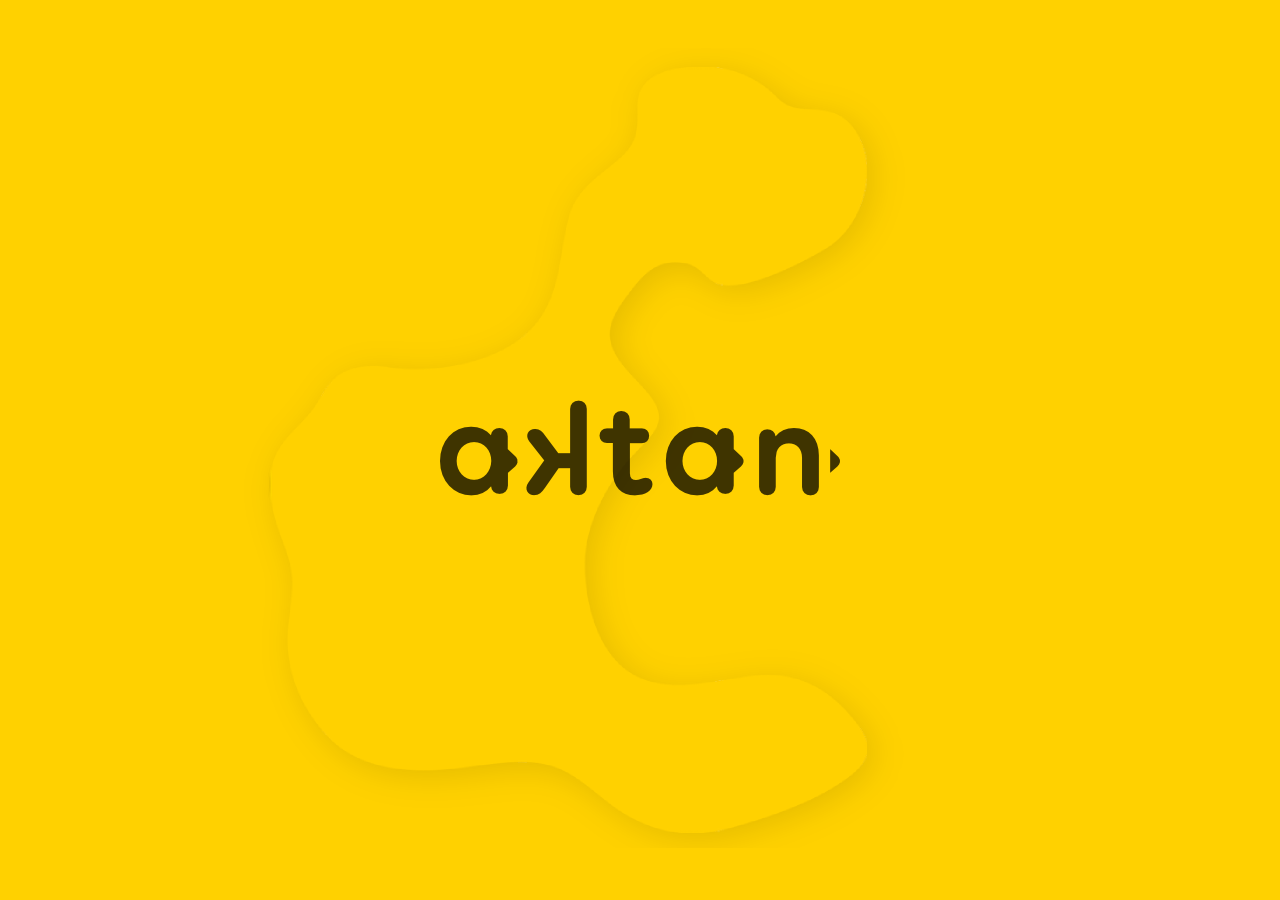
==== index.html @ c2db1965 "feat(jobs): wip small visual tweaks" ====
<!doctype html>
<html class="no-js">
<head>
  <meta charset="utf-8">
  <title>Aktan</title>
  <meta name="description" content="">
  <meta name="viewport" content="width=device-width">
  <link rel="shortcut icon" href="/favicon.png">
  <link rel="stylesheet" href="styles/main.css">
</head>
<body>

<div class="logo-container">
  <a href="http://aktan.fr/"><img src="logo_github.png" alt="logo"/></a>
</div>

</body>
</html>
---- styles/main.css ----
html,
body {
  height: 100%;
  margin: 0;
}

body {
  background: #ffd100;
}

.logo-container {
  position: relative;
  width: 100%;
  height: 100%;
}

.logo-container > * {
  position: absolute;
  max-width: 100vw;
  max-height: 100vh;
  top: 50%;
  left: 50%;
  transform: translate(-50%, -50%);
}
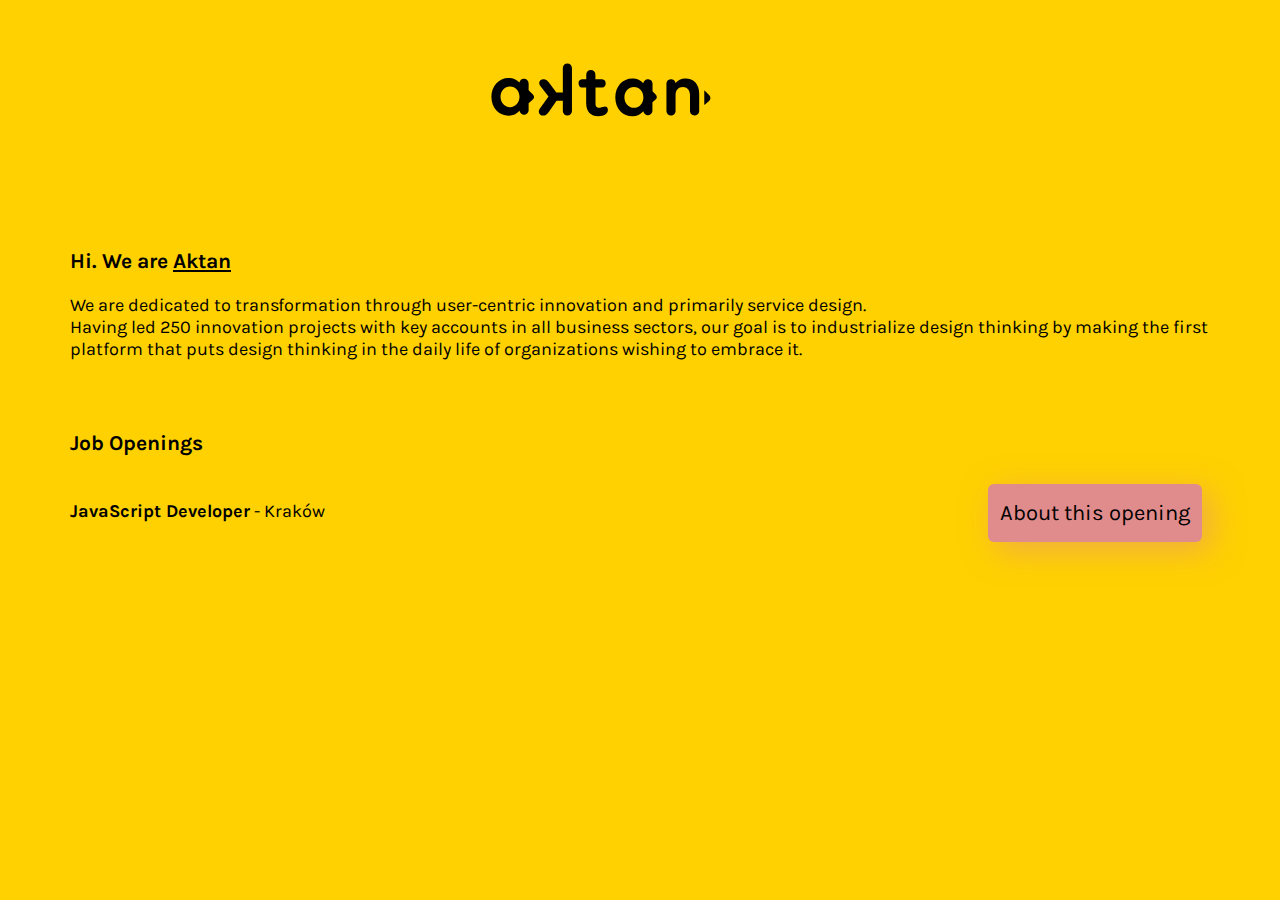
==== commit fd6823dc: "feat(jobs): wip update index.html" ====
--- a/index.html
+++ b/index.html
@@ -3,16 +3,35 @@
 <head>
   <meta charset="utf-8">
   <title>Aktan</title>
-  <meta name="description" content="">
-  <meta name="viewport" content="width=device-width">
+  <meta name="description" content="Having led 250 innovation projects with key accounts in all business sectors, our goal is to industrialize design thinking by making the first platform that puts design thinking in the daily life of organizations wishing to embrace it.">
+  <meta name="viewport" content="width=device-width, initial-scale=1, shrink-to-fit=no">
   <link rel="shortcut icon" href="/favicon.png">
+  <link rel="stylesheet" href="styles/common.css">
   <link rel="stylesheet" href="styles/main.css">
 </head>
 <body>
 
-<div class="logo-container">
-  <a href="http://aktan.fr/"><img src="logo_github.png" alt="logo"/></a>
-</div>
+<section class="logo-container">
+  <img src="/images/aktan-logo.svg" alt="logo"/>
+</section>
+
+<section>
+  <h3>Hi. We are <a href="https://aktan.fr/en/" target="_blank">Aktan</a></h3>
+  <p>
+    We are dedicated to transformation through user-centric innovation and primarily service design.<br>
+    Having led 250 innovation projects with key accounts in all business sectors, our goal is to industrialize
+    design thinking by making the first platform that puts design thinking in the daily life of organizations
+    wishing to embrace it.
+  </p>
+</section>
+
+<section>
+  <h3>Job Openings</h3>
+  <div class="job-opening two-columns">
+    <h4><strong>JavaScript Developer</strong><span> - Krak&oacute;w</span></h4>
+    <a href="/javascript-developer.html" class="hero-button">About this opening</a>
+  </div>
+</section>
 
 </body>
 </html>
--- a/styles/common.css
+++ b/styles/common.css
@@ -0,0 +1,58 @@
+@import url('https://fonts.googleapis.com/css?family=Karla');
+
+body {
+  margin: 0;
+  font-family: 'Karla', sans-serif;
+  font-size: 18px;
+}
+
+/* Layout */
+
+section {
+  padding: 16px 32px;
+  margin-right: auto;
+  margin-left: auto;
+}
+
+@media (min-width: 576px) {
+  section {
+    max-width: 540px;
+  }
+
+  .two-columns,
+  .three-columns {
+    grid-template-columns: 1fr;
+  }
+}
+
+@media (min-width: 768px) {
+  section {
+    max-width: 720px;
+  }
+
+  .two-columns {
+    grid-template-columns: 1fr 1fr;
+  }
+
+  .three-columns {
+    grid-template-columns: 1fr 1fr 1fr;
+  }
+}
+
+@media (min-width: 992px) {
+  section {
+    max-width: 960px;
+  }
+}
+
+@media (min-width: 1200px) {
+  section {
+    max-width: 1140px;
+  }
+}
+
+.two-columns,
+.three-columns {
+  display: grid;
+  grid-column-gap: 32px;
+}
--- a/styles/main.css
+++ b/styles/main.css
@@ -1,24 +1,33 @@
-html,
-body {
-  height: 100%;
-  margin: 0;
-}
-
 body {
   background: #ffd100;
 }
 
-.logo-container {
-  position: relative;
-  width: 100%;
-  height: 100%;
+a {
+  color: #000;
 }
 
-.logo-container > * {
-  position: absolute;
-  max-width: 100vw;
-  max-height: 100vh;
-  top: 50%;
-  left: 50%;
-  transform: translate(-50%, -50%);
+h4 {
+  font-weight: normal;
 }
+
+.logo-container {
+  display: flex;
+  justify-content: center;
+  margin: 32px 0 64px 0;
+}
+
+.logo-container img {
+  height: 84px;
+}
+
+.hero-button {
+  display: inline-block;
+  justify-self: end;
+  margin: 8px;
+  border-radius: 6px;
+  padding: 16px 12px;
+  text-decoration: none;
+  font-size: 22px;
+  background-color: rgb(224, 140, 140);
+  box-shadow: 8px 8px 32px 0 rgba(224, 140, 140, 0.5);
+}
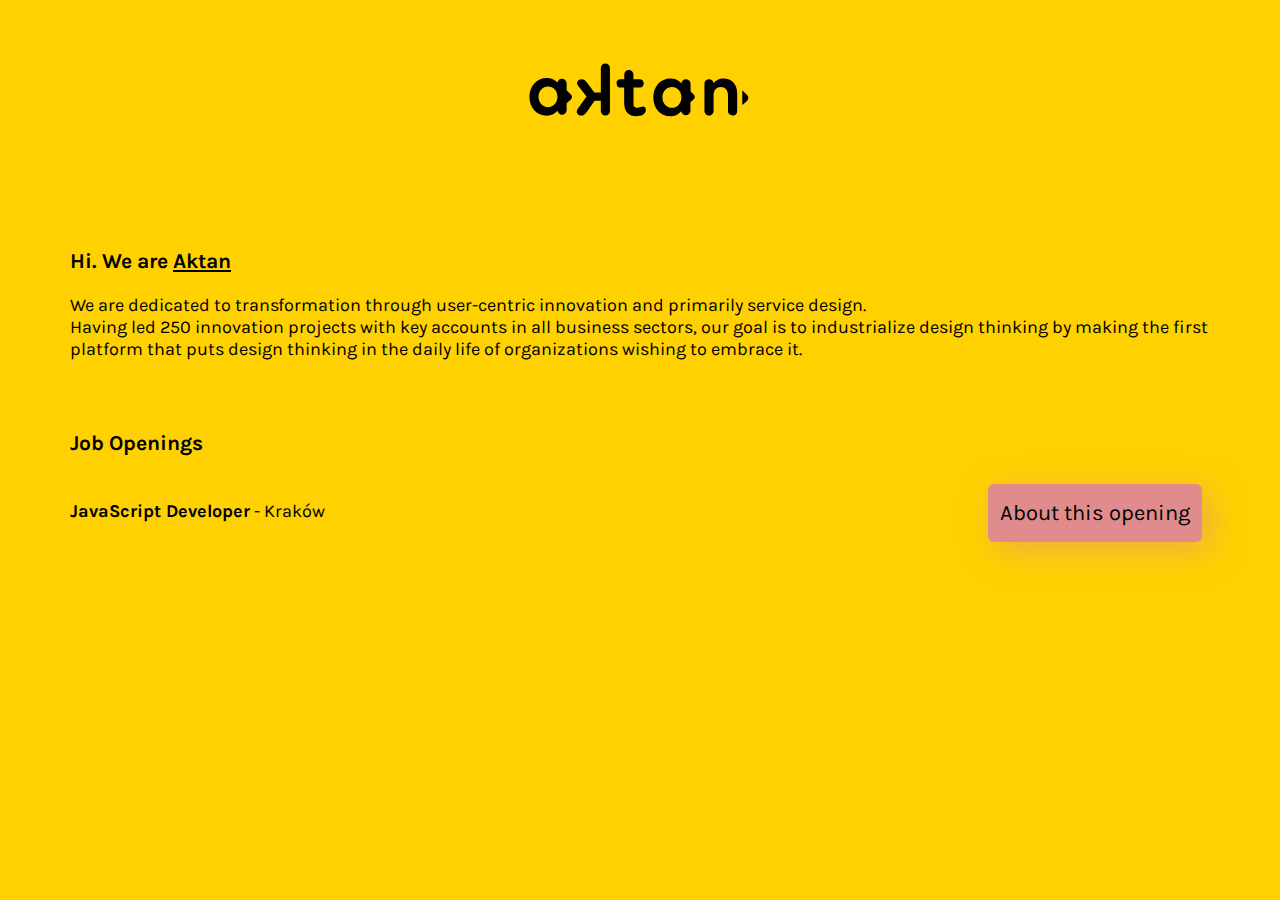
==== commit c45ebae8: "feat(jobs): wip add index.html metas" ====
--- a/index.html
+++ b/index.html
@@ -2,8 +2,28 @@
 <html class="no-js">
 <head>
   <meta charset="utf-8">
+  <!-- Primary Meta Tags -->
   <title>Aktan</title>
-  <meta name="description" content="Having led 250 innovation projects with key accounts in all business sectors, our goal is to industrialize design thinking by making the first platform that puts design thinking in the daily life of organizations wishing to embrace it.">
+  <meta name="title" content="Aktan">
+  <meta name="description" content="We are dedicated to transformation through user-centric innovation and primarily service design. Having led 250 innovation projects with key accounts in all business sectors, our goal is to industrialize design thinking by making the first platform that puts design thinking in the daily life of organizations wishing to embrace it.">
+
+  <!-- Open Graph / Facebook -->
+  <meta property="og:type" content="website">
+  <meta property="og:url" content="http://aktan-innovation.github.io/">
+  <meta property="og:title" content="Aktan">
+  <meta property="og:description"
+        content="We are dedicated to transformation through user-centric innovation and primarily service design. Having led 250 innovation projects with key accounts in all business sectors, our goal is to industrialize design thinking by making the first platform that puts design thinking in the daily life of organizations wishing to embrace it.">
+  <meta property="og:image" content="https://aktan.fr/wp-content/uploads/2018/01/cropped-fav-270x270.png">
+
+  <!-- Twitter -->
+  <meta property="twitter:card" content="summary_large_image">
+  <meta property="twitter:url" content="http://aktan-innovation.github.io/">
+  <meta property="twitter:title" content="Aktan">
+  <meta property="twitter:description"
+        content="We are dedicated to transformation through user-centric innovation and primarily service design. Having led 250 innovation projects with key accounts in all business sectors, our goal is to industrialize design thinking by making the first platform that puts design thinking in the daily life of organizations wishing to embrace it.">
+  <meta property="twitter:image" content="https://aktan.fr/wp-content/uploads/2018/01/cropped-fav-270x270.png">
+
+  <!-- Other -->
   <meta name="viewport" content="width=device-width, initial-scale=1, shrink-to-fit=no">
   <link rel="shortcut icon" href="/favicon.png">
   <link rel="stylesheet" href="styles/common.css">
--- a/styles/main.css
+++ b/styles/main.css
@@ -13,7 +13,7 @@
 .logo-container {
   display: flex;
   justify-content: center;
-  margin: 32px 0 64px 0;
+  margin: 32px auto 64px auto;
 }
 
 .logo-container img {
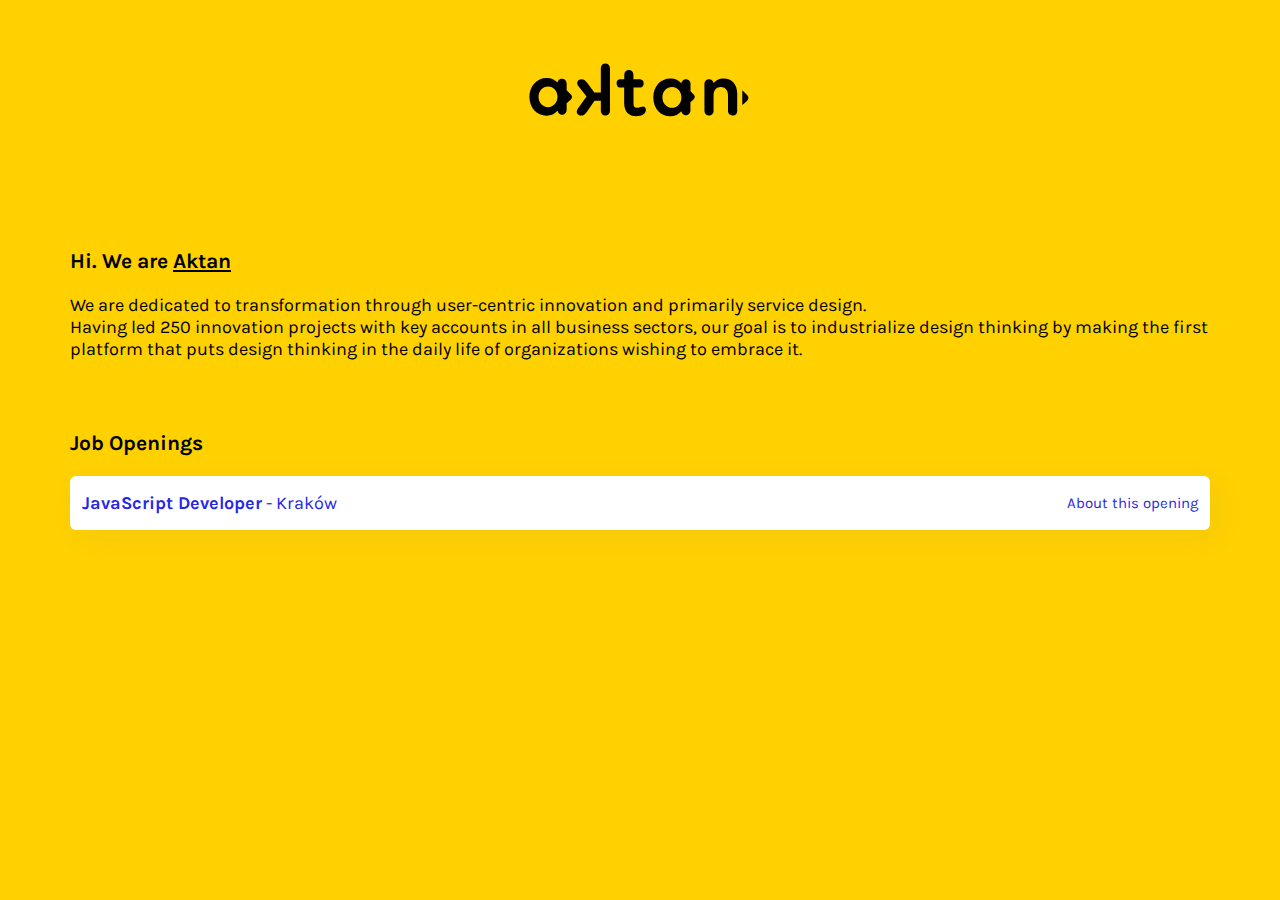
==== commit c646cb93: "feat(index): refactor job openings on index page" ====
--- a/index.html
+++ b/index.html
@@ -1,57 +1,55 @@
 <!doctype html>
 <html class="no-js">
-<head>
-  <meta charset="utf-8">
-  <!-- Primary Meta Tags -->
-  <title>Aktan</title>
-  <meta name="title" content="Aktan">
-  <meta name="description" content="We are dedicated to transformation through user-centric innovation and primarily service design. Having led 250 innovation projects with key accounts in all business sectors, our goal is to industrialize design thinking by making the first platform that puts design thinking in the daily life of organizations wishing to embrace it.">
+  <head>
+    <meta charset="utf-8">
+    <!-- Primary Meta Tags -->
+    <title>Aktan</title>
+    <meta name="title" content="Aktan">
+    <meta name="description" content="We are dedicated to transformation through user-centric innovation and primarily service design. Having led 250 innovation projects with key accounts in all business sectors, our goal is to industrialize design thinking by making the first platform that puts design thinking in the daily life of organizations wishing to embrace it.">
 
-  <!-- Open Graph / Facebook -->
-  <meta property="og:type" content="website">
-  <meta property="og:url" content="http://aktan-innovation.github.io/">
-  <meta property="og:title" content="Aktan">
-  <meta property="og:description"
-        content="We are dedicated to transformation through user-centric innovation and primarily service design. Having led 250 innovation projects with key accounts in all business sectors, our goal is to industrialize design thinking by making the first platform that puts design thinking in the daily life of organizations wishing to embrace it.">
-  <meta property="og:image" content="https://aktan.fr/wp-content/uploads/2018/01/cropped-fav-270x270.png">
+    <!-- Open Graph / Facebook -->
+    <meta property="og:type" content="website">
+    <meta property="og:url" content="http://aktan-innovation.github.io/">
+    <meta property="og:title" content="Aktan">
+    <meta property="og:description" content="We are dedicated to transformation through user-centric innovation and primarily service design. Having led 250 innovation projects with key accounts in all business sectors, our goal is to industrialize design thinking by making the first platform that puts design thinking in the daily life of organizations wishing to embrace it.">
+    <meta property="og:image" content="https://aktan.fr/wp-content/uploads/2018/01/cropped-fav-270x270.png">
 
-  <!-- Twitter -->
-  <meta property="twitter:card" content="summary_large_image">
-  <meta property="twitter:url" content="http://aktan-innovation.github.io/">
-  <meta property="twitter:title" content="Aktan">
-  <meta property="twitter:description"
-        content="We are dedicated to transformation through user-centric innovation and primarily service design. Having led 250 innovation projects with key accounts in all business sectors, our goal is to industrialize design thinking by making the first platform that puts design thinking in the daily life of organizations wishing to embrace it.">
-  <meta property="twitter:image" content="https://aktan.fr/wp-content/uploads/2018/01/cropped-fav-270x270.png">
+    <!-- Twitter -->
+    <meta property="twitter:card" content="summary_large_image">
+    <meta property="twitter:url" content="http://aktan-innovation.github.io/">
+    <meta property="twitter:title" content="Aktan">
+    <meta property="twitter:description" content="We are dedicated to transformation through user-centric innovation and primarily service design. Having led 250 innovation projects with key accounts in all business sectors, our goal is to industrialize design thinking by making the first platform that puts design thinking in the daily life of organizations wishing to embrace it.">
+    <meta property="twitter:image" content="https://aktan.fr/wp-content/uploads/2018/01/cropped-fav-270x270.png">
 
-  <!-- Other -->
-  <meta name="viewport" content="width=device-width, initial-scale=1, shrink-to-fit=no">
-  <link rel="shortcut icon" href="/favicon.png">
-  <link rel="stylesheet" href="styles/common.css">
-  <link rel="stylesheet" href="styles/main.css">
-</head>
-<body>
+    <!-- Other -->
+    <meta name="viewport" content="width=device-width, initial-scale=1, shrink-to-fit=no">
+    <link rel="shortcut icon" href="/favicon.png">
+    <link rel="stylesheet" href="styles/common.css">
+    <link rel="stylesheet" href="styles/main.css">
+  </head>
+  <body>
 
-<section class="logo-container">
-  <img src="/images/aktan-logo.svg" alt="logo"/>
-</section>
+    <section class="logo-container">
+      <img src="/images/aktan-logo.svg" alt="logo"/>
+    </section>
 
-<section>
-  <h3>Hi. We are <a href="https://aktan.fr/en/" target="_blank">Aktan</a></h3>
-  <p>
-    We are dedicated to transformation through user-centric innovation and primarily service design.<br>
-    Having led 250 innovation projects with key accounts in all business sectors, our goal is to industrialize
-    design thinking by making the first platform that puts design thinking in the daily life of organizations
-    wishing to embrace it.
-  </p>
-</section>
+    <section>
+      <h3>Hi. We are <a href="https://aktan.fr/en/" target="_blank">Aktan</a></h3>
+      <p>
+        We are dedicated to transformation through user-centric innovation and primarily service design.<br>
+        Having led 250 innovation projects with key accounts in all business sectors, our goal is to industrialize
+        design thinking by making the first platform that puts design thinking in the daily life of organizations
+        wishing to embrace it.
+      </p>
+    </section>
 
-<section>
-  <h3>Job Openings</h3>
-  <div class="job-opening two-columns">
-    <h4><strong>JavaScript Developer</strong><span> - Krak&oacute;w</span></h4>
-    <a href="/javascript-developer.html" class="hero-button">About this opening</a>
-  </div>
-</section>
+    <section>
+      <h3>Job Openings</h3>
+      <a href="/javascript-developer" class="job-opening two-columns">
+        <h4><strong>JavaScript Developer</strong><span> - Krak&oacute;w</span></h4>
+        <small>About this opening</small>
+      </a>
+    </section>
 
-</body>
+  </body>
 </html>
--- a/styles/common.css
+++ b/styles/common.css
@@ -4,6 +4,15 @@
   margin: 0;
   font-family: 'Karla', sans-serif;
   font-size: 18px;
+}
+
+a {
+  color: #000;
+}
+
+::selection {
+  background-color: rgba(0, 0, 0, 0.8);
+  color: #fff;
 }
 
 /* Layout */
--- a/styles/main.css
+++ b/styles/main.css
@@ -1,9 +1,5 @@
 body {
   background: #ffd100;
-}
-
-a {
-  color: #000;
 }
 
 h4 {
@@ -20,14 +16,33 @@
   height: 84px;
 }
 
-.hero-button {
-  display: inline-block;
-  justify-self: end;
-  margin: 8px;
+.job-opening {
+  margin: 8px 0;
   border-radius: 6px;
   padding: 16px 12px;
   text-decoration: none;
-  font-size: 22px;
-  background-color: rgb(224, 140, 140);
-  box-shadow: 8px 8px 32px 0 rgba(224, 140, 140, 0.5);
+  align-items: center;
+  background: #fff;
+  color: #2727e6;
+  box-shadow: 8px 8px 32px 0 rgba(39, 39, 230, 0.05);
 }
+
+.job-opening h4 {
+  margin: 0;
+  text-align: center;
+}
+
+.job-opening small {
+  display: none;
+  justify-self: end;
+}
+
+@media (min-width: 768px) {
+  .job-opening h4 {
+    text-align: left;
+  }
+
+  .job-opening small {
+    display: inline-block;
+  }
+}
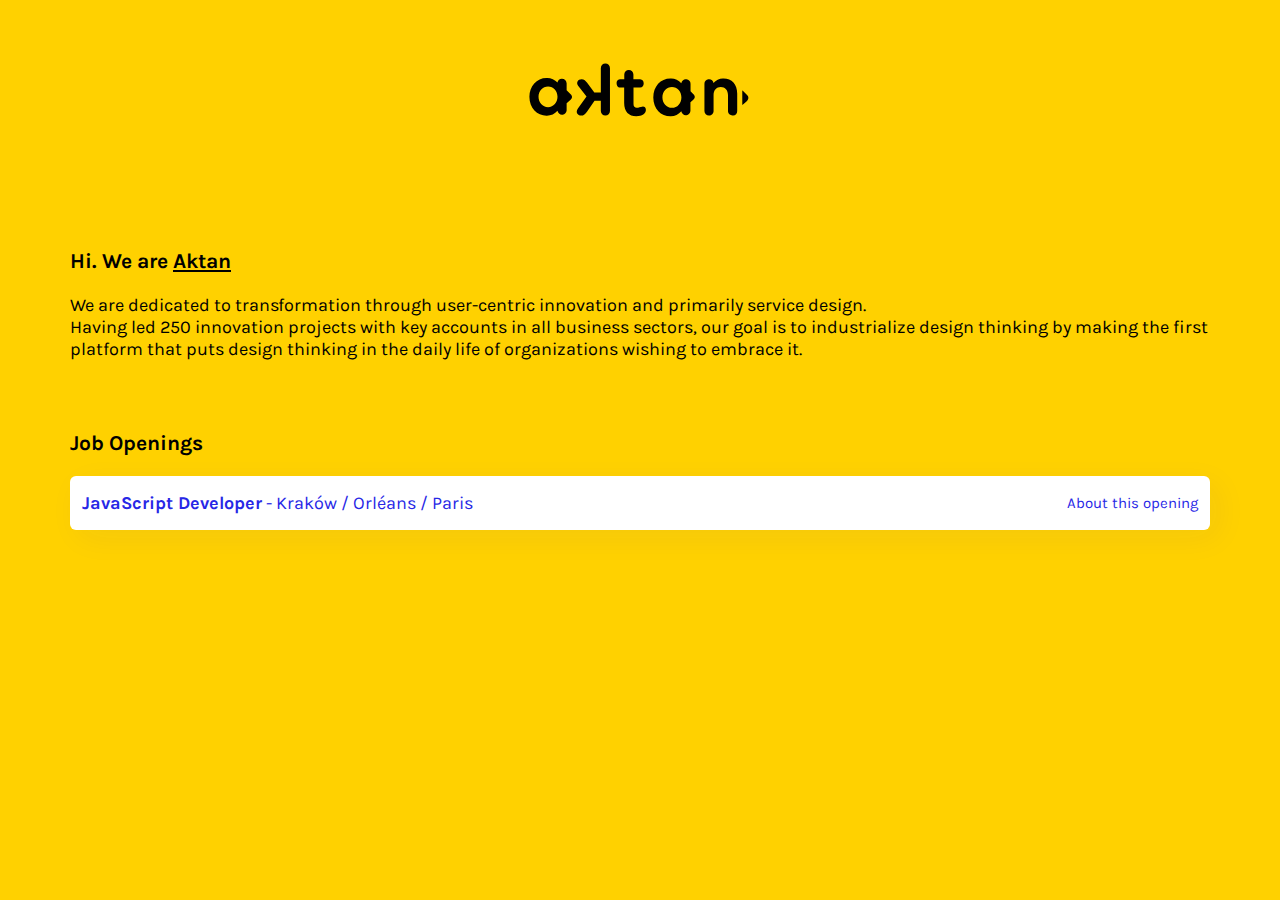
==== commit 5da44d4a: "feat(jobs): add orleans and paris locations" ====
--- a/index.html
+++ b/index.html
@@ -46,7 +46,7 @@
     <section>
       <h3>Job Openings</h3>
       <a href="/javascript-developer" class="job-opening two-columns">
-        <h4><strong>JavaScript Developer</strong><span> - Krak&oacute;w</span></h4>
+        <h4><strong>JavaScript Developer</strong><span> - Krak&oacute;w / Orl&eacute;ans / Paris</span></h4>
         <small>About this opening</small>
       </a>
     </section>
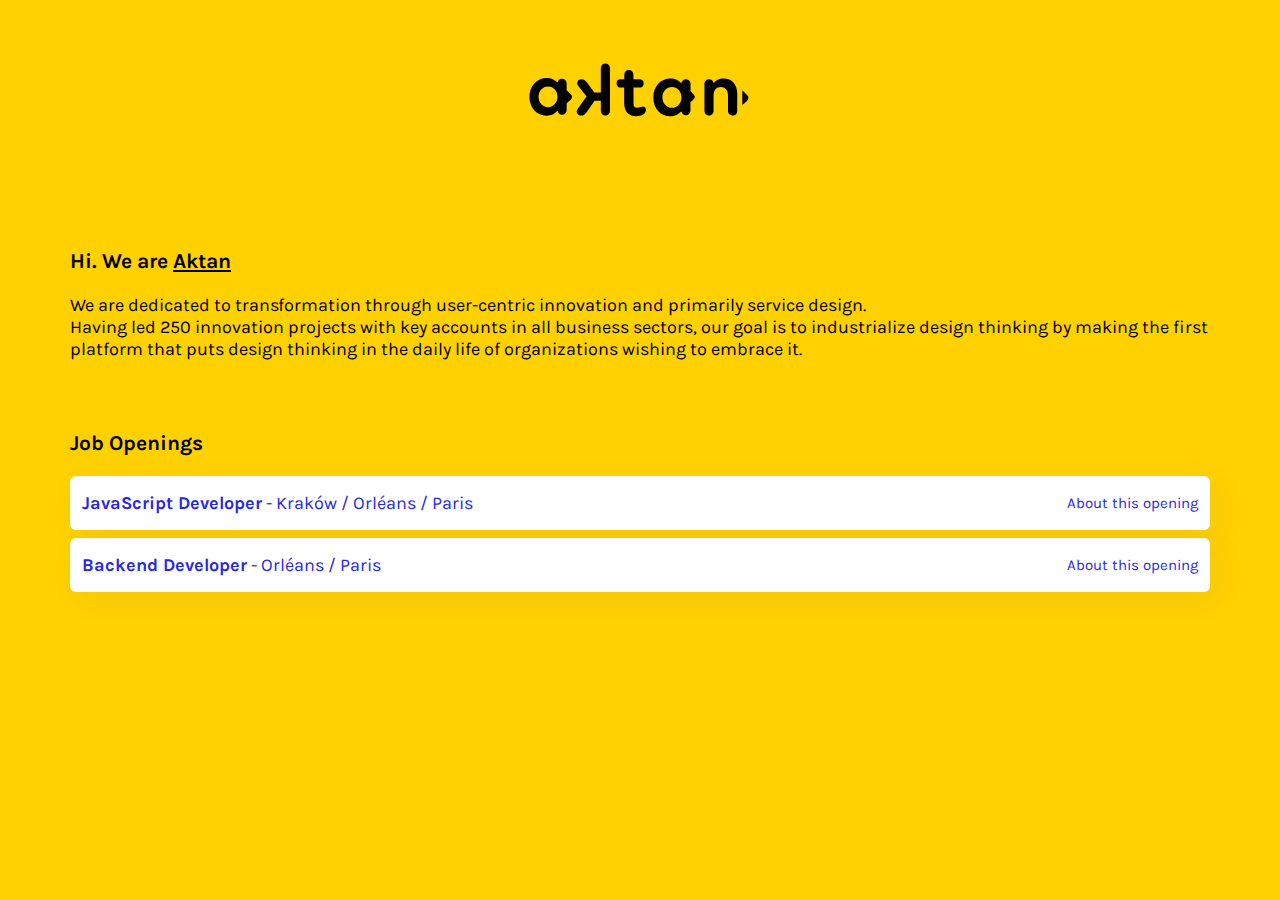
==== commit 8e5d77f5: "Added Backend Developer offering" ====
--- a/index.html
+++ b/index.html
@@ -49,6 +49,10 @@
         <h4><strong>JavaScript Developer</strong><span> - Krak&oacute;w / Orl&eacute;ans / Paris</span></h4>
         <small>About this opening</small>
       </a>
+      <a href="/backend-developer" class="job-opening two-columns">
+        <h4><strong>Backend Developer</strong><span> - Orl&eacute;ans / Paris</span></h4>
+        <small>About this opening</small>
+      </a>
     </section>
 
   </body>
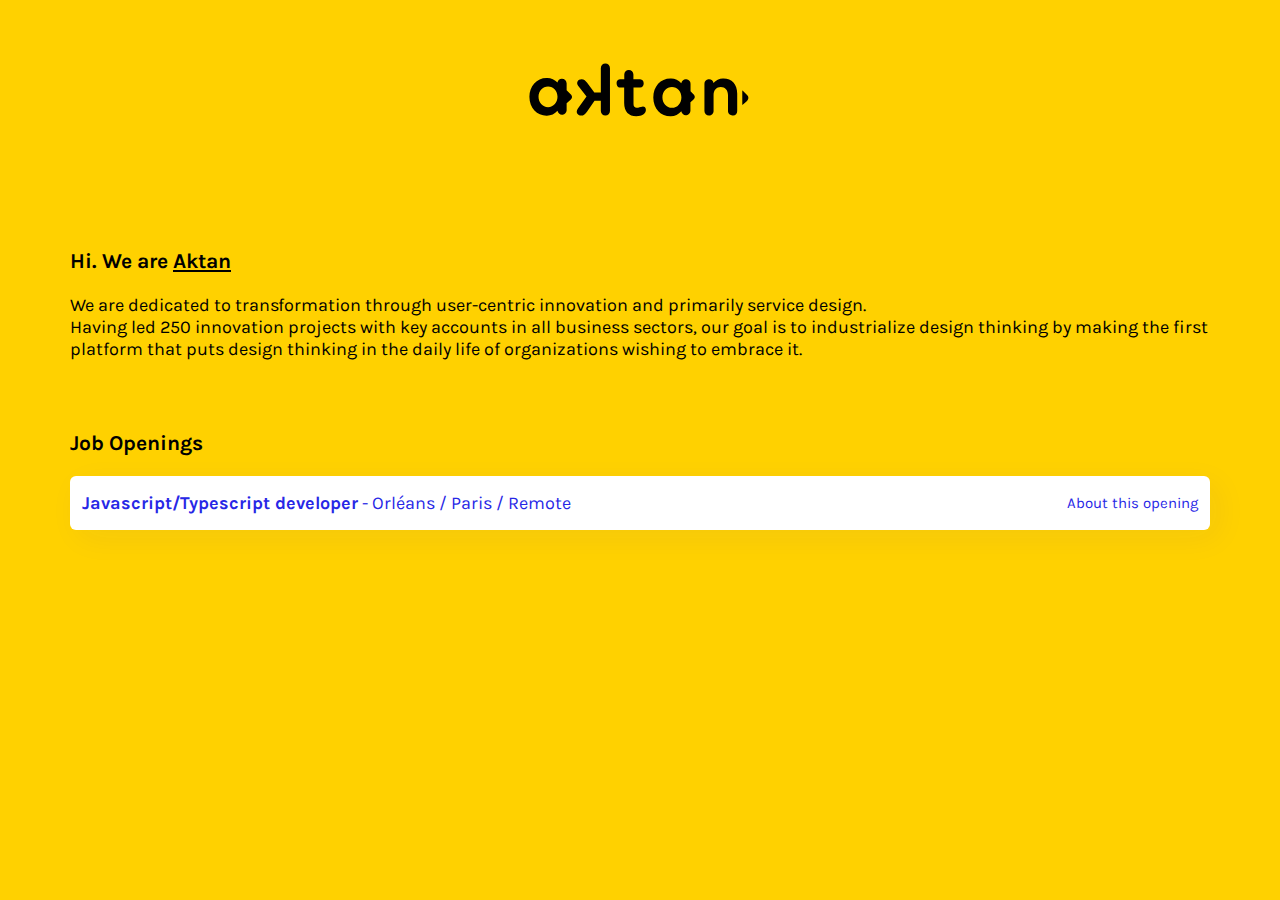
==== commit 19c1efed: "feat(jobs): add js/ts position" ====
--- a/index.html
+++ b/index.html
@@ -1,59 +1,58 @@
 <!doctype html>
 <html class="no-js">
-  <head>
-    <meta charset="utf-8">
-    <!-- Primary Meta Tags -->
-    <title>Aktan</title>
-    <meta name="title" content="Aktan">
-    <meta name="description" content="We are dedicated to transformation through user-centric innovation and primarily service design. Having led 250 innovation projects with key accounts in all business sectors, our goal is to industrialize design thinking by making the first platform that puts design thinking in the daily life of organizations wishing to embrace it.">
+<head>
+  <meta charset="utf-8">
+  <!-- Primary Meta Tags -->
+  <title>Aktan</title>
+  <meta name="title" content="Aktan">
+  <meta name="description"
+        content="We are dedicated to transformation through user-centric innovation and primarily service design. Having led 250 innovation projects with key accounts in all business sectors, our goal is to industrialize design thinking by making the first platform that puts design thinking in the daily life of organizations wishing to embrace it.">
 
-    <!-- Open Graph / Facebook -->
-    <meta property="og:type" content="website">
-    <meta property="og:url" content="http://aktan-innovation.github.io/">
-    <meta property="og:title" content="Aktan">
-    <meta property="og:description" content="We are dedicated to transformation through user-centric innovation and primarily service design. Having led 250 innovation projects with key accounts in all business sectors, our goal is to industrialize design thinking by making the first platform that puts design thinking in the daily life of organizations wishing to embrace it.">
-    <meta property="og:image" content="https://aktan.fr/wp-content/uploads/2018/01/cropped-fav-270x270.png">
+  <!-- Open Graph / Facebook -->
+  <meta property="og:type" content="website">
+  <meta property="og:url" content="http://aktan-innovation.github.io/">
+  <meta property="og:title" content="Aktan">
+  <meta property="og:description"
+        content="We are dedicated to transformation through user-centric innovation and primarily service design. Having led 250 innovation projects with key accounts in all business sectors, our goal is to industrialize design thinking by making the first platform that puts design thinking in the daily life of organizations wishing to embrace it.">
+  <meta property="og:image" content="https://aktan.fr/wp-content/uploads/2018/01/cropped-fav-270x270.png">
 
-    <!-- Twitter -->
-    <meta property="twitter:card" content="summary_large_image">
-    <meta property="twitter:url" content="http://aktan-innovation.github.io/">
-    <meta property="twitter:title" content="Aktan">
-    <meta property="twitter:description" content="We are dedicated to transformation through user-centric innovation and primarily service design. Having led 250 innovation projects with key accounts in all business sectors, our goal is to industrialize design thinking by making the first platform that puts design thinking in the daily life of organizations wishing to embrace it.">
-    <meta property="twitter:image" content="https://aktan.fr/wp-content/uploads/2018/01/cropped-fav-270x270.png">
+  <!-- Twitter -->
+  <meta property="twitter:card" content="summary_large_image">
+  <meta property="twitter:url" content="http://aktan-innovation.github.io/">
+  <meta property="twitter:title" content="Aktan">
+  <meta property="twitter:description"
+        content="We are dedicated to transformation through user-centric innovation and primarily service design. Having led 250 innovation projects with key accounts in all business sectors, our goal is to industrialize design thinking by making the first platform that puts design thinking in the daily life of organizations wishing to embrace it.">
+  <meta property="twitter:image" content="https://aktan.fr/wp-content/uploads/2018/01/cropped-fav-270x270.png">
 
-    <!-- Other -->
-    <meta name="viewport" content="width=device-width, initial-scale=1, shrink-to-fit=no">
-    <link rel="shortcut icon" href="/favicon.png">
-    <link rel="stylesheet" href="styles/common.css">
-    <link rel="stylesheet" href="styles/main.css">
-  </head>
-  <body>
+  <!-- Other -->
+  <meta name="viewport" content="width=device-width, initial-scale=1, shrink-to-fit=no">
+  <link rel="shortcut icon" href="/favicon.png">
+  <link rel="stylesheet" href="styles/common.css">
+  <link rel="stylesheet" href="styles/main.css">
+</head>
+<body>
 
-    <section class="logo-container">
-      <img src="/images/aktan-logo.svg" alt="logo"/>
-    </section>
+<section class="logo-container">
+  <img src="/images/aktan-logo.svg" alt="logo"/>
+</section>
 
-    <section>
-      <h3>Hi. We are <a href="https://aktan.fr/en/" target="_blank">Aktan</a></h3>
-      <p>
-        We are dedicated to transformation through user-centric innovation and primarily service design.<br>
-        Having led 250 innovation projects with key accounts in all business sectors, our goal is to industrialize
-        design thinking by making the first platform that puts design thinking in the daily life of organizations
-        wishing to embrace it.
-      </p>
-    </section>
+<section>
+  <h3>Hi. We are <a href="https://aktan.fr/en/" target="_blank">Aktan</a></h3>
+  <p>
+    We are dedicated to transformation through user-centric innovation and primarily service design.<br>
+    Having led 250 innovation projects with key accounts in all business sectors, our goal is to industrialize
+    design thinking by making the first platform that puts design thinking in the daily life of organizations
+    wishing to embrace it.
+  </p>
+</section>
 
-    <section>
-      <h3>Job Openings</h3>
-      <a href="/javascript-developer" class="job-opening two-columns">
-        <h4><strong>JavaScript Developer</strong><span> - Krak&oacute;w / Orl&eacute;ans / Paris</span></h4>
-        <small>About this opening</small>
-      </a>
-      <a href="/backend-developer" class="job-opening two-columns">
-        <h4><strong>Backend Developer</strong><span> - Orl&eacute;ans / Paris</span></h4>
-        <small>About this opening</small>
-      </a>
-    </section>
+<section>
+  <h3>Job Openings</h3>
+  <a href="/javascript-typescript-developer" class="job-opening two-columns">
+    <h4><strong>Javascript/Typescript developer</strong><span> - Orl&eacute;ans / Paris / Remote</span></h4>
+    <small>About this opening</small>
+  </a>
+</section>
 
-  </body>
+</body>
 </html>
